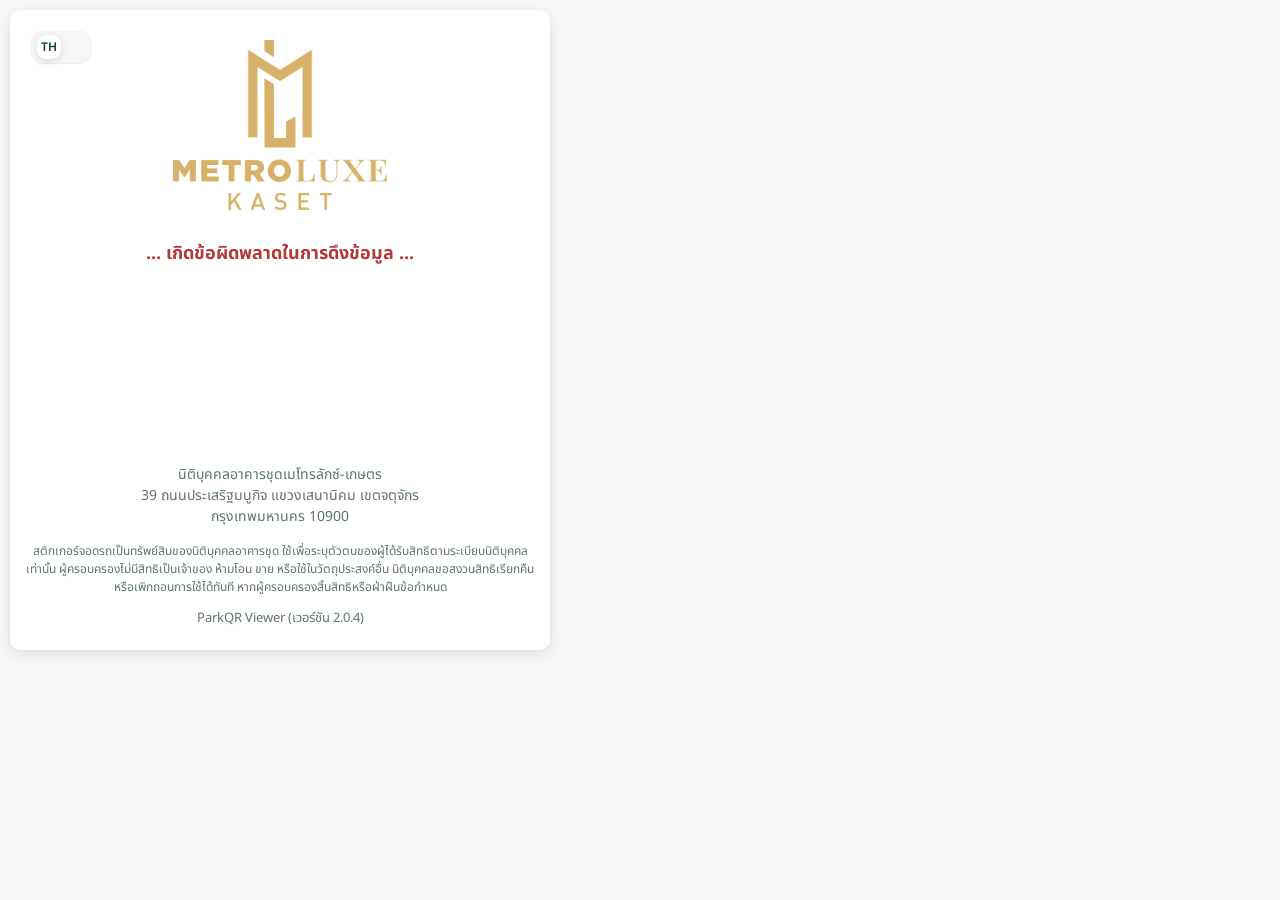
==== mtlx/index.html @ 0054e2ab "Add project files." ====
<!DOCTYPE html>
<html lang="th">
<head>
    <meta charset="UTF-8" />
    <meta name="viewport" content="width=device-width, initial-scale=1.0" />
    <link href="https://fonts.googleapis.com/css2?family=Noto+Sans+Thai&display=swap" rel="stylesheet">
    <link rel="stylesheet" href="resource/style/css/main.min.css?v=20251114" />

    <title data-lang="title">ParkQR Viewer - อาคารชุดเมโทรสักซ์-เกษตร</title>
</head>
<body>
    <div id="container">

        <label class="sw-lang" title="Toggle language">
            <input class="sw-lang-input" type="checkbox" id="lang-toggle" aria-checked="false" aria-label="Switch to English" />
            <span class="sw-lang-track" role="presentation">
                <span class="sw-lang-knob" aria-hidden="true">
                    <span class="abbr">TH</span>
                </span>
            </span>
        </label>

        <div class="logo">
            <img src="resource/style/image/logo.1024.png" />
        </div>
        <div class="info" id="info-area00"></div>
        <div class="info" id="info-area01"></div>
        <div class="info" id="info-area02"></div>

        <div class="info" id="info-lost">
            <div class="error" data-lang="lost.text">
                สติกเกอร์นี้ถูกลงบันทึกประจำวันแล้วว่าสูญหาย <br />การครอบครองหรือนำไปใช้งานต่อ<br />จะถือว่าไม่ชอบด้วยระเบียบของนิติบุคคล <br /> หากพบเห็นกรุณานำส่งสำนักงานนิติบุคคลทันที
            </div>
        </div>

        <div class="info" id="info-notfound">
            <div class="error" data-lang="message.not-found">
                ไม่พบข้อมูลจากรหัสคิวอาร์โค้ดนี้ <br />กรุณาตรวจสอบใหม่อีกครั้ง
            </div>
        </div>

        <div class="" id="frm-regist">
            <h1 data-lang="header02">ลงทะเบียนสติกเกอร์ใหม่</h1>
            <form method="post">

                <label>
                    <span data-lang="permit-qr">รหัสคิวอาร์</span>
                    <input type="text" name="permit-qr" class="permit-qr" disabled>

                </label>
                <label>
                    <span data-lang="label-no">ลำดับสติกเกอร์</span>
                    <input type="text" name="label-no" id="label-no" required maxlength="8" placeholder="2569/888">
                </label>
                <label>
                    <span data-lang="vehicle-type">ประเภทยานพาหนะ</span>
                    <select name="vehicle-type" id="vehicle-type" required>
                        <option value="" data-lang="option">-- เลือกประเภท --</option>
                        <option value="CAR" data-lang="option-value.vehicle-type.CAR">รถยนต์</option>
                        <option value="BIKE" data-lang="option-value.vehicle-type.BIKE">รถจักรยานยนต์</option>
                    </select>
                </label>
                <div class="card field-vehicle" id="field-vehicle01">
                    <div class="vehicle-type"></div>
                    <h2 data-lang="header-vehicle01">ยานพาหนะ #1</h2>
                    <label>
                        <span data-lang="lp-no">เลขป้ายทะเบียน</span>
                        <input type="text" name="vehicles[0][lp-no]" id="lp-no-0" placeholder="ทท 8888 / ททท 888">
                    </label>
                    <label>
                        <span data-lang="lp-province">จังหวัดจดทะเบียน</span>
                        <select name="vehicles[0][lp-province]" id="lp-province-0">
                            <option value="" data-lang="option-province">-- เลือกจังหวัด --</option>
                            <option value="กระบี่">กระบี่</option>
                            <option value="กรุงเทพมหานคร">กรุงเทพมหานคร</option>
                            <option value="กาญจนบุรี">กาญจนบุรี</option>
                            <option value="กาฬสินธุ์">กาฬสินธุ์</option>
                            <option value="กำแพงเพชร">กำแพงเพชร</option>
                            <option value="ขอนแก่น">ขอนแก่น</option>
                            <option value="จันทบุรี">จันทบุรี</option>
                            <option value="ฉะเชิงเทรา">ฉะเชิงเทรา</option>
                            <option value="ชลบุรี">ชลบุรี</option>
                            <option value="ชัยนาท">ชัยนาท</option>
                            <option value="ชัยภูมิ">ชัยภูมิ</option>
                            <option value="ชุมพร">ชุมพร</option>
                            <option value="เชียงราย">เชียงราย</option>
                            <option value="เชียงใหม่">เชียงใหม่</option>
                            <option value="ตรัง">ตรัง</option>
                            <option value="ตราด">ตราด</option>
                            <option value="ตาก">ตาก</option>
                            <option value="นครนายก">นครนายก</option>
                            <option value="นครปฐม">นครปฐม</option>
                            <option value="นครพนม">นครพนม</option>
                            <option value="นครราชสีมา">นครราชสีมา</option>
                            <option value="นครศรีธรรมราช">นครศรีธรรมราช</option>
                            <option value="นครสวรรค์">นครสวรรค์</option>
                            <option value="นนทบุรี">นนทบุรี</option>
                            <option value="นราธิวาส">นราธิวาส</option>
                            <option value="น่าน">น่าน</option>
                            <option value="บึงกาฬ">บึงกาฬ</option>
                            <option value="บุรีรัมย์">บุรีรัมย์</option>
                            <option value="ปทุมธานี">ปทุมธานี</option>
                            <option value="ประจวบคีรีขันธ์">ประจวบคีรีขันธ์</option>
                            <option value="ปราจีนบุรี">ปราจีนบุรี</option>
                            <option value="ปัตตานี">ปัตตานี</option>
                            <option value="พระนครศรีอยุธยา">พระนครศรีอยุธยา</option>
                            <option value="พังงา">พังงา</option>
                            <option value="พัทลุง">พัทลุง</option>
                            <option value="พิจิตร">พิจิตร</option>
                            <option value="พิษณุโลก">พิษณุโลก</option>
                            <option value="เพชรบุรี">เพชรบุรี</option>
                            <option value="เพชรบูรณ์">เพชรบูรณ์</option>
                            <option value="แพร่">แพร่</option>
                            <option value="พะเยา">พะเยา</option>
                            <option value="ภูเก็ต">ภูเก็ต</option>
                            <option value="มหาสารคาม">มหาสารคาม</option>
                            <option value="มุกดาหาร">มุกดาหาร</option>
                            <option value="แม่ฮ่องสอน">แม่ฮ่องสอน</option>
                            <option value="ยโสธร">ยโสธร</option>
                            <option value="ยะลา">ยะลา</option>
                            <option value="ร้อยเอ็ด">ร้อยเอ็ด</option>
                            <option value="ระนอง">ระนอง</option>
                            <option value="ระยอง">ระยอง</option>
                            <option value="ราชบุรี">ราชบุรี</option>
                            <option value="ลพบุรี">ลพบุรี</option>
                            <option value="ลำปาง">ลำปาง</option>
                            <option value="ลำพูน">ลำพูน</option>
                            <option value="เลย">เลย</option>
                            <option value="ศรีสะเกษ">ศรีสะเกษ</option>
                            <option value="สกลนคร">สกลนคร</option>
                            <option value="สงขลา">สงขลา</option>
                            <option value="สตูล">สตูล</option>
                            <option value="สมุทรปราการ">สมุทรปราการ</option>
                            <option value="สมุทรสงคราม">สมุทรสงคราม</option>
                            <option value="สมุทรสาคร">สมุทรสาคร</option>
                            <option value="สระแก้ว">สระแก้ว</option>
                            <option value="สระบุรี">สระบุรี</option>
                            <option value="สิงห์บุรี">สิงห์บุรี</option>
                            <option value="สุโขทัย">สุโขทัย</option>
                            <option value="สุพรรณบุรี">สุพรรณบุรี</option>
                            <option value="สุราษฎร์ธานี">สุราษฎร์ธานี</option>
                            <option value="สุรินทร์">สุรินทร์</option>
                            <option value="หนองคาย">หนองคาย</option>
                            <option value="หนองบัวลำภู">หนองบัวลำภู</option>
                            <option value="อ่างทอง">อ่างทอง</option>
                            <option value="อุดรธานี">อุดรธานี</option>
                            <option value="อุทัยธานี">อุทัยธานี</option>
                            <option value="อุตรดิตถ์">อุตรดิตถ์</option>
                            <option value="อุบลราชธานี">อุบลราชธานี</option>
                            <option value="อำนาจเจริญ">อำนาจเจริญ</option>
                        </select>
                    </label>
                </div>

                <div class="card field-vehicle" id="field-vehicle02">
                    <div class="vehicle-type"></div>
                    <h2 data-lang="header-vehicle02">ยานพาหนะ #2</h2>
                    <label>
                        <span data-lang="lp-no">เลขป้ายทะเบียน</span>
                        <input type="text" name="vehicles[1][lp-no]" id="lp-no-1" placeholder="ทท 8888 / ททท 888">
                    </label>
                    <label>
                        <span data-lang="lp-province">จังหวัดจดทะเบียน</span>
                        <select name="vehicles[1][lp-province]" id="lp-province-1">
                            <option value="" data-lang="option-province">-- เลือกจังหวัด --</option>
                            <option value="กระบี่">กระบี่</option>
                            <option value="กรุงเทพมหานคร">กรุงเทพมหานคร</option>
                            <option value="กาญจนบุรี">กาญจนบุรี</option>
                            <option value="กาฬสินธุ์">กาฬสินธุ์</option>
                            <option value="กำแพงเพชร">กำแพงเพชร</option>
                            <option value="ขอนแก่น">ขอนแก่น</option>
                            <option value="จันทบุรี">จันทบุรี</option>
                            <option value="ฉะเชิงเทรา">ฉะเชิงเทรา</option>
                            <option value="ชลบุรี">ชลบุรี</option>
                            <option value="ชัยนาท">ชัยนาท</option>
                            <option value="ชัยภูมิ">ชัยภูมิ</option>
                            <option value="ชุมพร">ชุมพร</option>
                            <option value="เชียงราย">เชียงราย</option>
                            <option value="เชียงใหม่">เชียงใหม่</option>
                            <option value="ตรัง">ตรัง</option>
                            <option value="ตราด">ตราด</option>
                            <option value="ตาก">ตาก</option>
                            <option value="นครนายก">นครนายก</option>
                            <option value="นครปฐม">นครปฐม</option>
                            <option value="นครพนม">นครพนม</option>
                            <option value="นครราชสีมา">นครราชสีมา</option>
                            <option value="นครศรีธรรมราช">นครศรีธรรมราช</option>
                            <option value="นครสวรรค์">นครสวรรค์</option>
                            <option value="นนทบุรี">นนทบุรี</option>
                            <option value="นราธิวาส">นราธิวาส</option>
                            <option value="น่าน">น่าน</option>
                            <option value="บึงกาฬ">บึงกาฬ</option>
                            <option value="บุรีรัมย์">บุรีรัมย์</option>
                            <option value="ปทุมธานี">ปทุมธานี</option>
                            <option value="ประจวบคีรีขันธ์">ประจวบคีรีขันธ์</option>
                            <option value="ปราจีนบุรี">ปราจีนบุรี</option>
                            <option value="ปัตตานี">ปัตตานี</option>
                            <option value="พระนครศรีอยุธยา">พระนครศรีอยุธยา</option>
                            <option value="พังงา">พังงา</option>
                            <option value="พัทลุง">พัทลุง</option>
                            <option value="พิจิตร">พิจิตร</option>
                            <option value="พิษณุโลก">พิษณุโลก</option>
                            <option value="เพชรบุรี">เพชรบุรี</option>
                            <option value="เพชรบูรณ์">เพชรบูรณ์</option>
                            <option value="แพร่">แพร่</option>
                            <option value="พะเยา">พะเยา</option>
                            <option value="ภูเก็ต">ภูเก็ต</option>
                            <option value="มหาสารคาม">มหาสารคาม</option>
                            <option value="มุกดาหาร">มุกดาหาร</option>
                            <option value="แม่ฮ่องสอน">แม่ฮ่องสอน</option>
                            <option value="ยโสธร">ยโสธร</option>
                            <option value="ยะลา">ยะลา</option>
                            <option value="ร้อยเอ็ด">ร้อยเอ็ด</option>
                            <option value="ระนอง">ระนอง</option>
                            <option value="ระยอง">ระยอง</option>
                            <option value="ราชบุรี">ราชบุรี</option>
                            <option value="ลพบุรี">ลพบุรี</option>
                            <option value="ลำปาง">ลำปาง</option>
                            <option value="ลำพูน">ลำพูน</option>
                            <option value="เลย">เลย</option>
                            <option value="ศรีสะเกษ">ศรีสะเกษ</option>
                            <option value="สกลนคร">สกลนคร</option>
                            <option value="สงขลา">สงขลา</option>
                            <option value="สตูล">สตูล</option>
                            <option value="สมุทรปราการ">สมุทรปราการ</option>
                            <option value="สมุทรสงคราม">สมุทรสงคราม</option>
                            <option value="สมุทรสาคร">สมุทรสาคร</option>
                            <option value="สระแก้ว">สระแก้ว</option>
                            <option value="สระบุรี">สระบุรี</option>
                            <option value="สิงห์บุรี">สิงห์บุรี</option>
                            <option value="สุโขทัย">สุโขทัย</option>
                            <option value="สุพรรณบุรี">สุพรรณบุรี</option>
                            <option value="สุราษฎร์ธานี">สุราษฎร์ธานี</option>
                            <option value="สุรินทร์">สุรินทร์</option>
                            <option value="หนองคาย">หนองคาย</option>
                            <option value="หนองบัวลำภู">หนองบัวลำภู</option>
                            <option value="อ่างทอง">อ่างทอง</option>
                            <option value="อุดรธานี">อุดรธานี</option>
                            <option value="อุทัยธานี">อุทัยธานี</option>
                            <option value="อุตรดิตถ์">อุตรดิตถ์</option>
                            <option value="อุบลราชธานี">อุบลราชธานี</option>
                            <option value="อำนาจเจริญ">อำนาจเจริญ</option>
                        </select>
                    </label>
                </div>

                <h2 data-lang="header03">ข้อมูลเจ้าของร่วม/ผู้เช่า/ผู้ใช้สิทธิ์</h2>
                <label>
                    <span data-lang="owner-zone">อาคาร/โซนจอด</span>
                    <select name="owner-zone" id="owner-zone">
                        <option value="" data-lang="option">-- เลือกประเภท --</option>
                        <option value="BLD_A" data-lang="option-value.owner-zone.BLD_A">อาคาร A</option>
                        <option value="BLD_B" data-lang="option-value.owner-zone.BLD_B">อาคาร B</option>
                        <option value="BLD_C" data-lang="option-value.owner-zone.BLD_C">อาคาร C</option>
                    </select>
                </label>
                <label>
                    <span data-lang="owner-unit">เลขที่ห้องชุด</span>
                    <input type="text" name="owner-unit" id="owner-unit" placeholder="88/888">
                </label>
                <label>
                    <span data-lang="owner-name">ชื่อเจ้าของร่วม/ผู้เช่า/ผู้ใช้สิทธิ์</span>
                    <input type="text" name="owner-name" id="owner-name" placeholder="ชื่อ นามสกุล">
                </label>

                <label>
                    <span data-lang="owner-phone">หมายเลขโทรศัพท์</span>
                    <input type="tel" name="owner-phone" id="owner-phone" pattern="0[0-9]{9}" placeholder="0123456789">
                </label>


                <button type="submit" data-lang="btn-regist">ลงทะเบียนสติกเกอร์</button>
            </form>
        </div>

        <div class="footer">

            <div class="caution" data-lang="caution">
                หากต้องการแก้ไข/เปลี่ยนข้อมูลยานพาหนะ<br />กรุณาติดต่อสำนักงานนิติบุคคล
            </div>

            <div class="disclaimer" data-lang="disclaimer">
                <div>นิติบุคคลอาคารชุดเมโทรลักซ์-เกษตร<br />39 ถนนประเสริฐมนูกิจ แขวงเสนานิคม เขตจตุจักร<br /> กรุงเทพมหานคร 10900</div>
            </div>
            <div class="notice" data-lang="notice">
                สติกเกอร์จอดรถเป็นทรัพย์สินของนิติบุคคลอาคารชุด ใช้เพื่อระบุตัวตนของผู้ได้รับสิทธิตามระเบียบนิติบุคคลเท่านั้น ผู้ครอบครองไม่มีสิทธิเป็นเจ้าของ ห้ามโอน ขาย หรือใช้ในวัตถุประสงค์อื่น นิติบุคคลขอสงวนสิทธิเรียกคืนหรือเพิกถอนการใช้ได้ทันที หากผู้ครอบครองสิ้นสิทธิหรือฝ่าฝืนข้อกำหนด
            </div>



            <div class="version" data-lang="version"> ParkQR Viewer (version 1.2)</div>
        </div>
    </div>
    
    <script src="resource/js/main.min.js?v=20251114"></script>

    

</body>
</html>
---- mtlx/resource/style/css/main.min.css ----
﻿body{font-family:"Noto Sans Thai",sans-serif;margin:0;padding:0;background:#f6f6f6;color:#0f3d3e;font-size:18px;}body h1,body h2{text-align:center;}body h1{font-size:20px;margin-top:0;margin-bottom:8px;}body h2{font-size:18px;margin-top:20px;margin-bottom:0;}body button,body .button{font-family:inherit;color:#f6efdf;background-color:#d6b166;border:0;padding:8px 8px;box-sizing:border-box;border-radius:10px;font-size:18px;cursor:pointer;margin-top:15px;width:100%;}body button:hover,body .button:hover{background-color:#dbbb7a;color:#fff;}body #container{max-width:500px;min-height:600px;position:relative;margin:10px 10px;padding:20px;border-radius:10px;background:#fff;box-shadow:0 4px 12px rgba(0,0,0,.1);}body #container.loader{background-image:url("../image/loader03.png");background-position:top 10px right 10px;background-repeat:no-repeat;}body #container.lost div#info-lost{display:block;}body #container.not-found div#info-notfound{display:block;}body #container.ready div.footer{position:relative;}body.lang-en h1{font-size:19px;}body.lang-en div.footer div.caution{font-size:14px;}body.lang-en div.footer div.notice{font-size:11px;line-height:16px;}body.lang-en div.footer div.disclaimer{font-size:13px;}body form label{display:block;margin-top:8px;font-weight:500;}body form input,body form select{-webkit-appearance:none;-moz-appearance:none;font-family:inherit;font-size:16px;appearance:none;width:100%;padding:10px;margin-top:2px;border-radius:10px;border:1px solid #dcdcdc;box-sizing:border-box;position:relative;opacity:80%;z-index:5;}body form input:focus-visible,body form input:focus,body form select:focus-visible,body form select:focus{border:1px solid #d6b166;outline:1px solid #d6b166;}body form .card{border:1px solid #ccc;border-radius:10px;padding:16px;margin-top:20px;position:relative;}body form .card h2{margin-top:0;}body label.sw-lang{--w:56px;--h:28px;display:inline-block;position:absolute;}body label.sw-lang .sw-lang-input{position:absolute;inset:0;width:auto;height:auto;opacity:0;margin:0;cursor:pointer;}body label.sw-lang .sw-lang-track{width:var(--w);height:var(--h);background:#f6f6f6;box-shadow:inset 0 -1px 0 rgba(0,0,0,.03);border-radius:calc(var(--h)/2);padding:3px;display:flex;align-items:center;transition:background .18s ease;}body label.sw-lang .sw-lang-knob{width:calc(var(--h) - 4px);height:calc(var(--h) - 4px);background:#fff;border-radius:40%;transform:translateX(4px);transition:transform .18s cubic-bezier(.2,.9,.2,1),box-shadow .12s;box-shadow:0 3px 8px rgba(34,48,68,.12);display:flex;align-items:center;justify-content:center;font-size:12px;color:#0f3d3e;}body label.sw-lang .sw-lang-input:checked+.sw-lang-track{background:rgba(214,177,102,.3);}body label.sw-lang .sw-lang-input:checked+.sw-lang-track .sw-lang-knob{transform:translateX(28px);}body label.sw-lang .sw-lang-input:focus-visible+.sw-lang-track{box-shadow:0 0 0 4px rgba(32,129,226,.12);}body label.sw-lang .sw-lang-knob .abbr{pointer-events:none;font-family:inherit;font-weight:600;font-size:inherit;}body div.logo{text-align:center;margin-top:10px;margin-bottom:10px;height:180px;}body div.logo img{max-width:100%;height:170px;}body div.info{gap:10px;text-align:center;}body div.info div.error{text-align:center;font-weight:bold;margin-top:20px;margin-bottom:10px;color:#b33939;}body div.info div.item{display:flex;justify-content:space-between;border-bottom:1px solid #eee;padding:6px 0;padding-left:5px;height:30px;line-height:30px;position:relative;overflow:hidden;font-size:16px;}body div.info div.item .label{font-weight:600;line-height:inherit;color:#0f3d3e;}body div.info div.item .value{text-align:right;line-height:inherit;padding:0 7px;border-radius:6px;}body div.info div.item .value a{text-decoration:none;color:#fff;}body div.info div.item .value.phone{background-color:#d6b166;}body div.info div.item .value.phone a{padding-left:30px;background-image:url("../image/ico-phone.png");background-repeat:no-repeat;background-size:22px;background-position:0 50%;border-radius:10px;}body div.info div.item .value.phone:hover{background-color:#dbbb7a;}body div.info div.item .value.expired{font-weight:600;color:#b33939;}body div.info div.item.remark{text-align:left;height:auto;flex-direction:column;justify-content:flex-start;}body div.info div.item.remark .value{text-align:left;white-space:pre-line;max-height:180px;overflow-y:scroll;}body div.info div.item[class*=vehicle-type-]{padding:0 0;padding-left:5px;height:45px;line-height:45px;}body div.info div.item[class*=vehicle-type-] label{height:45px;}body div.info div.item[class*=vehicle-type-] .value{position:absolute;right:0;top:-6px;height:56px;line-height:56px;padding-left:59px;background-size:56px;background-repeat:no-repeat;background-position:0 center;}body div.info div.item.vehicle-type-car1 .value{background-image:url("../image/vehicle-type-car06.png");}body div.info div.item.vehicle-type-car2 .value{background-image:url("../image/vehicle-type-car02.png");}body div.info div.item.vehicle-type-bike1 .value{background-image:url("../image/vehicle-type-bike01.png");}body div.info#info-lost{background-image:url("../image/info-lost.png");background-position:top 0 center;background-repeat:no-repeat;background-size:150px;padding-top:130px;display:none;}body div.info#info-notfound{background-image:url("../image/info-notfound.png");background-position:top 0 center;background-repeat:no-repeat;background-size:150px;padding-top:130px;display:none;}body div#frm-regist{display:none;}body div#frm-regist div.field-vehicle{display:none;position:relative;}body div#frm-regist div.field-vehicle h2{text-align:left;margin:0 0;position:relative;z-index:5;}body div#frm-regist div.field-vehicle label{position:relative;z-index:5;}body div#frm-regist div.field-vehicle div{background-position:top 8px right 12px;background-size:76px;background-repeat:no-repeat;width:100%;height:100%;position:absolute;top:0;left:0;opacity:90%;z-index:1;border-radius:20px;}body div#frm-regist.vehicle-type-car div.field-vehicle{display:block;}body div#frm-regist.vehicle-type-car div.field-vehicle div{background-image:url("../image/vehicle-type-car06.png");}body div#frm-regist.vehicle-type-car div.field-vehicle:nth-of-type(2) div{background-image:url("../image/vehicle-type-car02.png");}body div#frm-regist.vehicle-type-bike div.field-vehicle{display:block;}body div#frm-regist.vehicle-type-bike div.field-vehicle:nth-of-type(2){display:none;}body div#frm-regist.vehicle-type-bike div.field-vehicle div{background-image:url("../image/vehicle-type-bike01.png");}body div.footer{position:absolute;margin-top:30px;bottom:10px;left:0;right:0;padding:0 10px;text-align:center;}body div.footer div.caution{display:none;margin-top:20px;text-align:center;font-size:15px;padding:10px 10px;margin-bottom:5px;color:#b33939;border:solid #d6b166 1px;border-radius:10px;}body div.footer div.disclaimer{margin-top:20px;text-align:center;padding:5px 10px;color:#617374;font-size:14px;}body div.footer div.notice{margin:10px 0;text-align:center;font-size:12px;color:#617374;}body div.footer div.version{color:#617374;margin:12px 0;font-size:13px;}
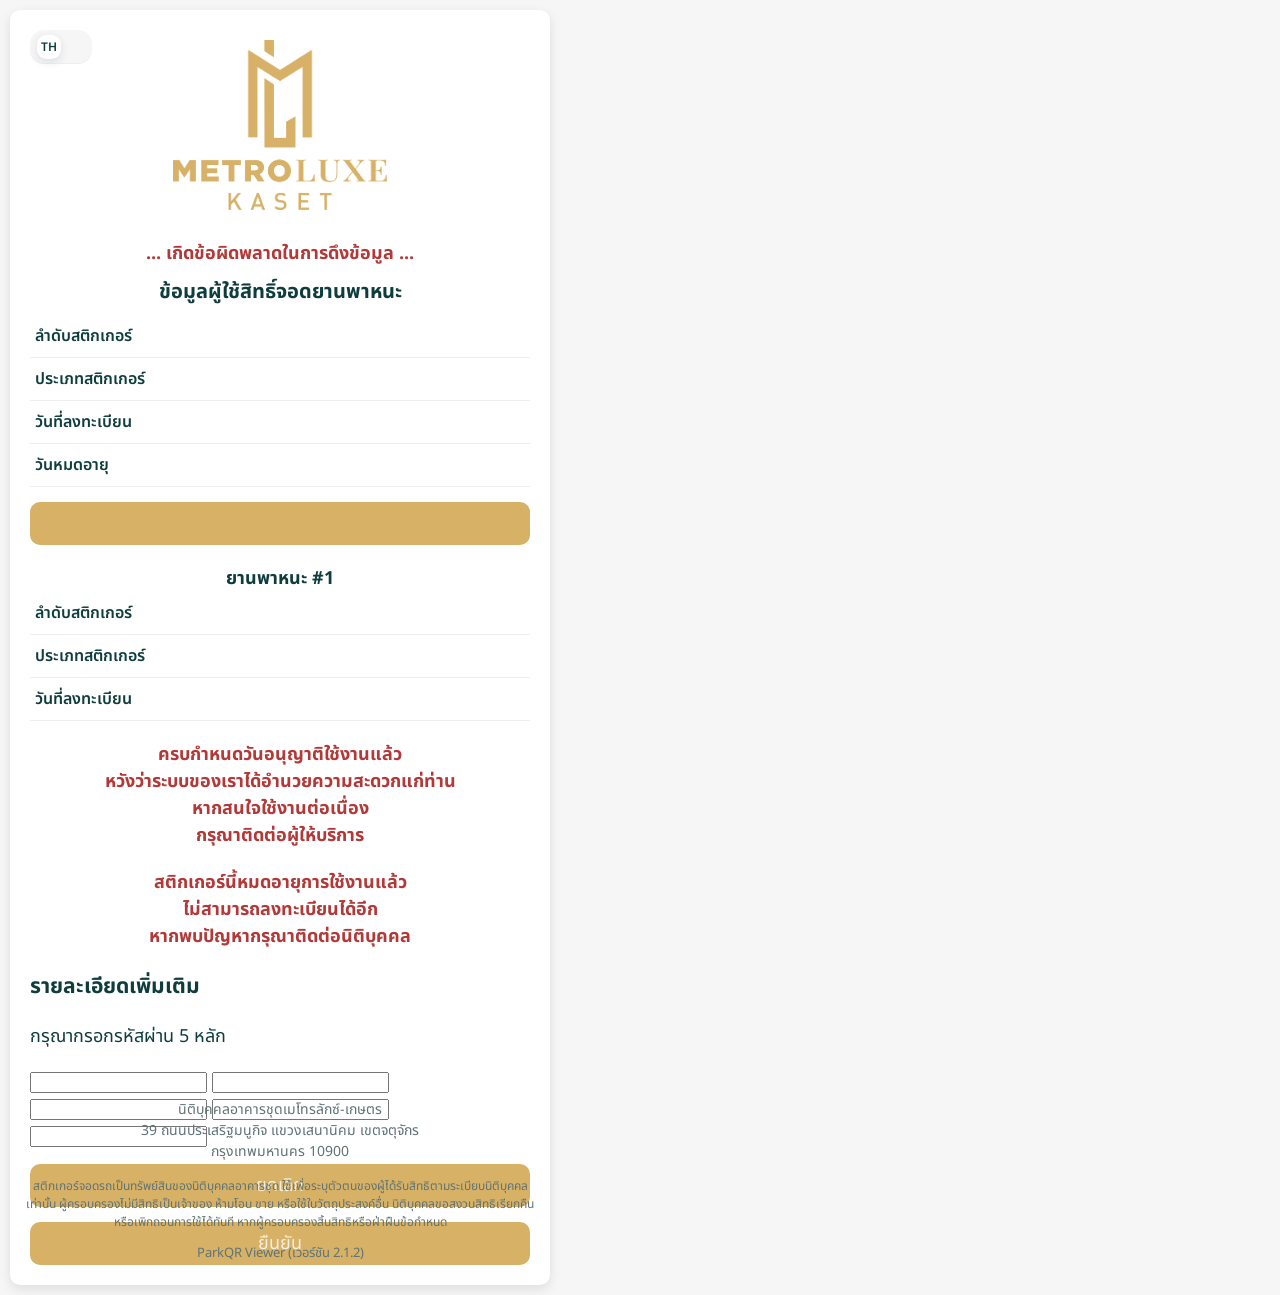
==== commit 930b956b: "." ====
--- a/mtlx/index.html
+++ b/mtlx/index.html
@@ -27,9 +27,21 @@
         <div class="info" id="info-area01"></div>
         <div class="info" id="info-area02"></div>
 
+        <div class="info" id="info-overlay"></div>
+
         <div class="info" id="info-lost">
             <div class="error" data-lang="lost.text">
                 สติกเกอร์นี้ถูกลงบันทึกประจำวันแล้วว่าสูญหาย <br />การครอบครองหรือนำไปใช้งานต่อ<br />จะถือว่าไม่ชอบด้วยระเบียบของนิติบุคคล <br /> หากพบเห็นกรุณานำส่งสำนักงานนิติบุคคลทันที
+            </div>
+        </div>
+        <div class="info" id="info-unsubscription">
+            <div class="error" data-lang="subscription.text">
+                ครบกำหนดวันอนุญาติใช้งานแล้ว<br />หวังว่าระบบของเราได้อำนวยความสะดวกแก่ท่าน<br />หากสนใจใช้งานต่อเนื่อง<br />กรุณาติดต่อผู้ให้บริการ
+            </div>
+        </div>
+        <div class="info" id="info-unregistration">
+            <div class="error" data-lang="expire.text">
+                สติกเกอร์นี้หมดอายุการใช้งานแล้ว<br />ไม่สามารถลงทะเบียนได้อีก<br />หากพบปัญหากรุณาติดต่อนิติบุคคล
             </div>
         </div>
 
@@ -246,8 +258,8 @@
 
                 <h2 data-lang="header03">ข้อมูลเจ้าของร่วม/ผู้เช่า/ผู้ใช้สิทธิ์</h2>
                 <label>
-                    <span data-lang="owner-zone">อาคาร/โซนจอด</span>
-                    <select name="owner-zone" id="owner-zone">
+                    <span data-lang="holder-zone">อาคาร/โซนจอด</span>
+                    <select name="holder-zone" id="holder-zone">
                         <option value="" data-lang="option">-- เลือกประเภท --</option>
                         <option value="BLD_A" data-lang="option-value.owner-zone.BLD_A">อาคาร A</option>
                         <option value="BLD_B" data-lang="option-value.owner-zone.BLD_B">อาคาร B</option>
@@ -255,17 +267,17 @@
                     </select>
                 </label>
                 <label>
-                    <span data-lang="owner-unit">เลขที่ห้องชุด</span>
-                    <input type="text" name="owner-unit" id="owner-unit" placeholder="88/888">
-                </label>
-                <label>
-                    <span data-lang="owner-name">ชื่อเจ้าของร่วม/ผู้เช่า/ผู้ใช้สิทธิ์</span>
-                    <input type="text" name="owner-name" id="owner-name" placeholder="ชื่อ นามสกุล">
-                </label>
-
-                <label>
-                    <span data-lang="owner-phone">หมายเลขโทรศัพท์</span>
-                    <input type="tel" name="owner-phone" id="owner-phone" pattern="0[0-9]{9}" placeholder="0123456789">
+                    <span data-lang="holder-unit">เลขที่ห้องชุด</span>
+                    <input type="text" name="holder-unit" id="holder-unit" placeholder="88/888">
+                </label>
+                <label>
+                    <span data-lang="holder-name">ชื่อเจ้าของร่วม/ผู้เช่า/ผู้ใช้สิทธิ์</span>
+                    <input type="text" name="holder-name" id="holder-name" placeholder="ชื่อ นามสกุล">
+                </label>
+
+                <label>
+                    <span data-lang="holder-phone">หมายเลขโทรศัพท์</span>
+                    <input type="tel" name="holder-phone" id="holder-phone" pattern="0[0-9]{9}" placeholder="0123456789">
                 </label>
 
 
@@ -286,10 +298,33 @@
                 สติกเกอร์จอดรถเป็นทรัพย์สินของนิติบุคคลอาคารชุด ใช้เพื่อระบุตัวตนของผู้ได้รับสิทธิตามระเบียบนิติบุคคลเท่านั้น ผู้ครอบครองไม่มีสิทธิเป็นเจ้าของ ห้ามโอน ขาย หรือใช้ในวัตถุประสงค์อื่น นิติบุคคลขอสงวนสิทธิเรียกคืนหรือเพิกถอนการใช้ได้ทันที หากผู้ครอบครองสิ้นสิทธิหรือฝ่าฝืนข้อกำหนด
             </div>
 
-
-
             <div class="version" data-lang="version"> ParkQR Viewer (version 1.2)</div>
         </div>
+
+        <div id="modal-pin" class="modal">
+            <div class="modal-content">
+
+                <h3 data-lang="modal.passkey.topic">รายละเอียดเพิ่มเติม</h3>
+                <p data-lang="modal.passkey.title"> กรุณากรอกรหัสผ่าน 5 หลัก</p>
+
+                <div class="otp-wrapper">
+                    <input type="password" name="key" class="otp" maxlength="1" inputmode="numeric">
+                    <input type="password" name="key" class="otp" maxlength="1" inputmode="numeric">
+                    <input type="password" name="key" class="otp" maxlength="1" inputmode="numeric">
+                    <input type="password" name="key" class="otp" maxlength="1" inputmode="numeric">
+                    <input type="password" name="key" class="otp" maxlength="1" inputmode="numeric">
+                </div>
+
+                <div id="pinError" class="error"></div>
+
+                <div class="modal-actions">
+                    <button id="btn-cancel" data-lang="modal.passkey.btn-cancel">ยกเลิก</button>
+                    <button id="btn-submit" data-lang="modal.passkey.btn-submit">ยืนยัน</button>
+                </div>
+
+            </div>
+        </div>
+
     </div>
     
     <script src="resource/js/main.min.js?v=20251114"></script>
